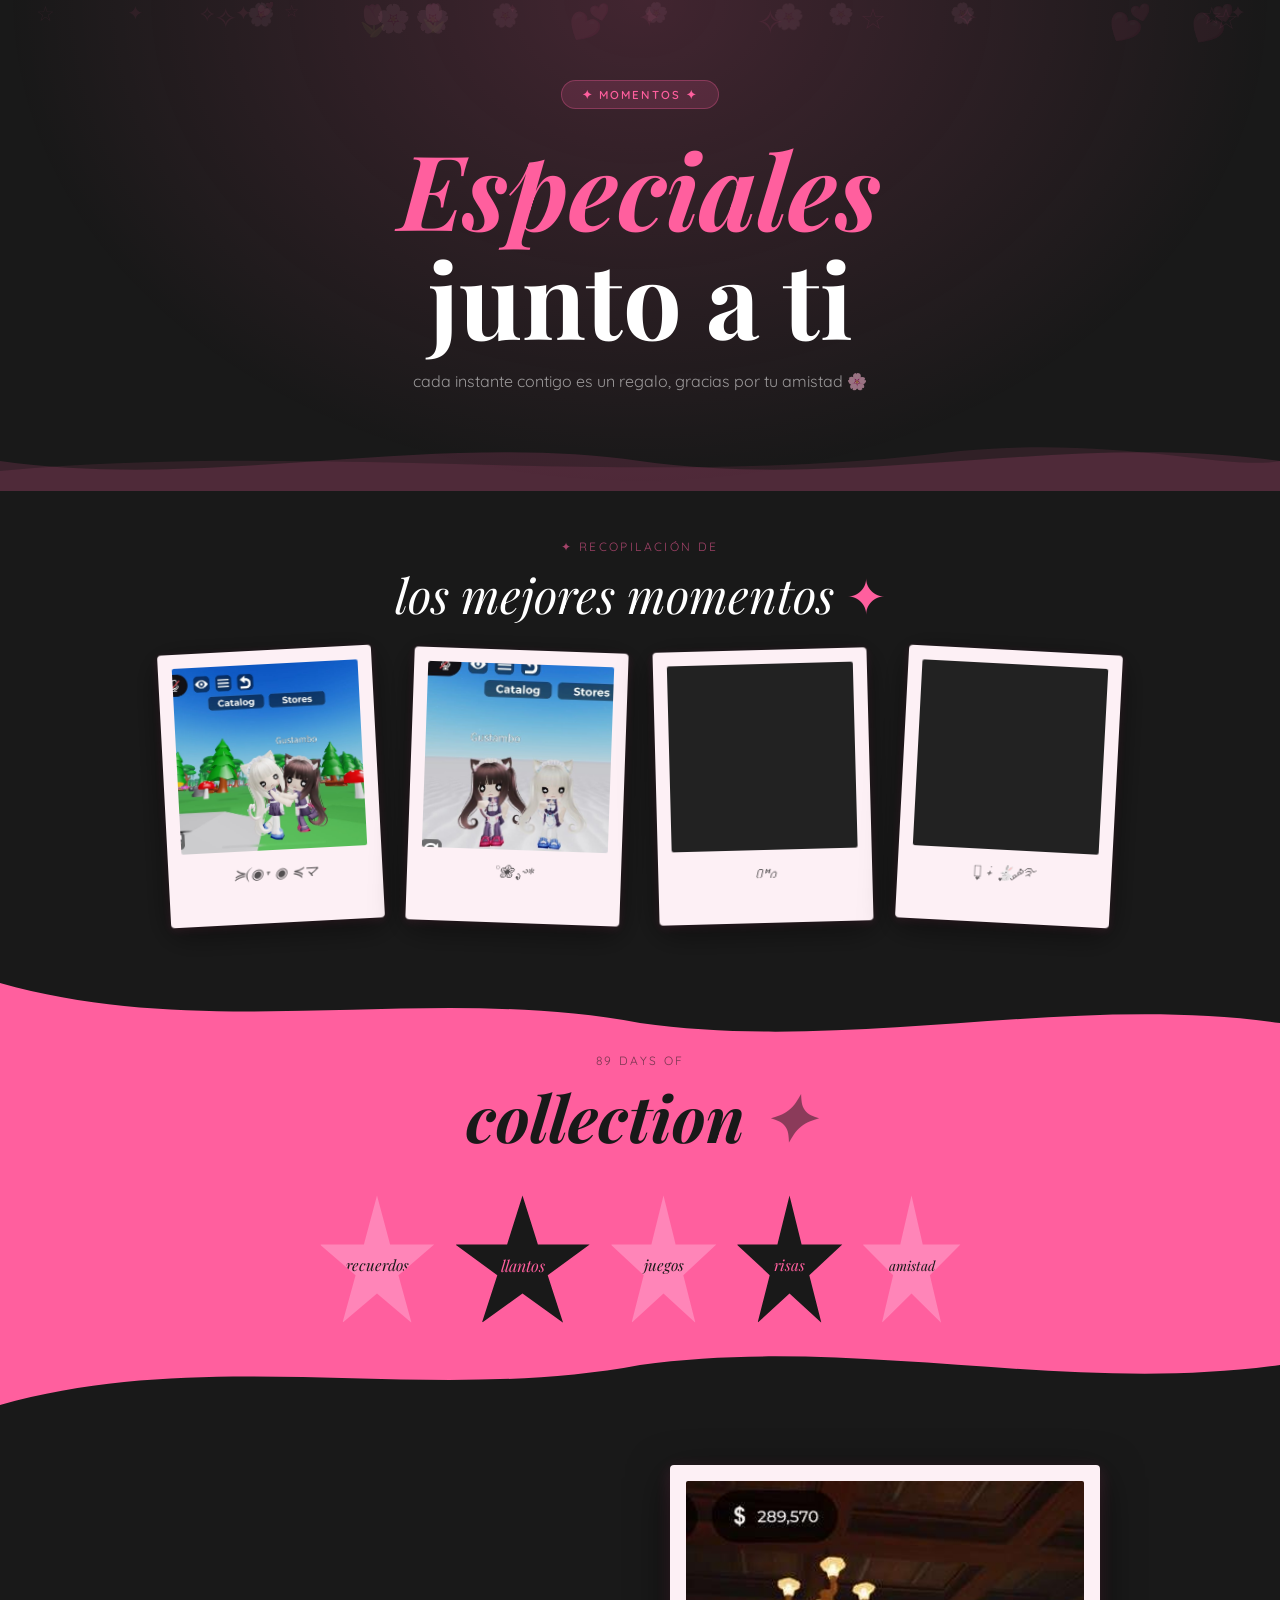
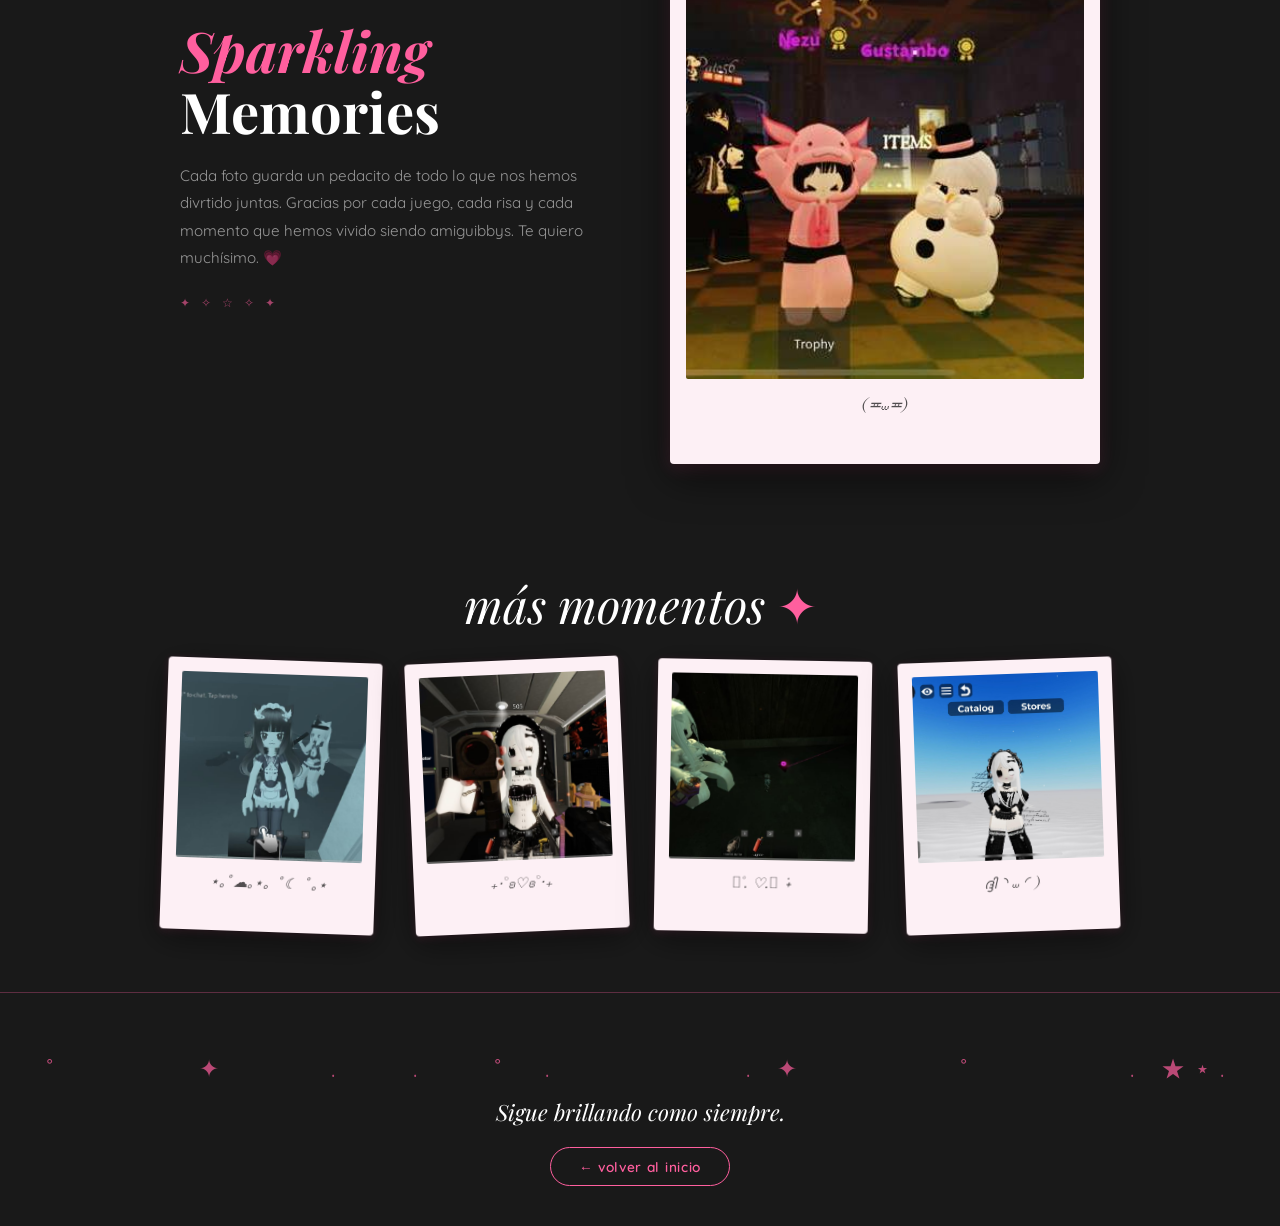
==== momentos.html @ c1fd0277 "Regalo para Nezu" ====
<!doctype html>
<html lang="es">
  <head>
    <meta charset="UTF-8" />
    <meta name="viewport" content="width=device-width, initial-scale=1.0" />
    <title>Momentos especiales ♡</title>
    <link
      href="https://fonts.googleapis.com/css2?family=Playfair+Display:ital,wght@0,400;0,700;1,400&family=Quicksand:wght@300;400;500;600;700&display=swap"
      rel="stylesheet"
    />
    <link rel="stylesheet" href="css/momentos.css" />
  </head>
  <body>
    <div class="bg-flowers" id="bgFlowers"></div>

    <!-- HERO -->
    <section class="hero">
      <div class="hero-badge">✦ momentos ✦</div>
      <h1 class="hero-title"><em>Especiales</em><br />junto a ti</h1>
      <p class="hero-sub">
        cada instante contigo es un regalo, gracias por tu amistad 🌸
      </p>
      <div class="hero-wave">
        <svg viewBox="0 0 1200 60" preserveAspectRatio="none">
          <path
            d="M0,30 C200,60 400,0 600,30 C800,60 1000,0 1200,30 L1200,60 L0,60 Z"
            fill="#FF5F9E"
            opacity="0.15"
          />
          <path
            d="M0,40 C300,10 600,60 900,20 C1050,5 1150,40 1200,30 L1200,60 L0,60 Z"
            fill="#FF5F9E"
            opacity="0.1"
          />
        </svg>
      </div>
    </section>

    <!-- SECCIÓN 1 -->
    <section class="section-label">
      <span class="section-tag">✦ recopilación de</span>
      <h2 class="section-title">
        los mejores momentos <span class="star">✦</span>
      </h2>
    </section>

    <!-- FILA 1 DE FOTOS -->
    <section class="polaroids-grid">
      <!-- FOTO 1 → cambia foto1.jpg por tu archivo -->
      <div class="polaroid" style="--rot: -3deg; --delay: 0s">
        <div class="polaroid-img">
          <img
            src="imgs/foto1.jpeg"
            alt="Momento 1"
            onerror="this.parentElement.classList.add('empty')"
          />
          <div class="placeholder-label">📷 tu foto aquí</div>
        </div>
        <div class="polaroid-caption">≽(◉˕ ◉ ≼マ</div>
      </div>

      <!-- FOTO 2 -->
      <div class="polaroid" style="--rot: 2deg; --delay: 0.1s">
        <div class="polaroid-img">
          <img
            src="imgs/foto2.jpeg"
            alt="Momento 2"
            onerror="this.parentElement.classList.add('empty')"
          />
          <div class="placeholder-label">📷 tu foto aquí</div>
        </div>
        <div class="polaroid-caption">°❀.ೃ࿔*</div>
      </div>

      <!-- VIDEO 3 -->
      <div class="polaroid" style="--rot: -1.5deg; --delay: 0.2s">
        <div class="polaroid-img">
          <video autoplay muted loop playsinline>
            <source src="imgs/foto3.mp4" type="video/mp4" />
          </video>

          <div class="placeholder-label">🎥 tu video aquí</div>
        </div>

        <div class="polaroid-caption">Ი⑅𐑼</div>
      </div>
      <!-- FOTO 4 -->
      <div class="polaroid" style="--rot: 3deg; --delay: 0.3s">
        <div class="polaroid-img">
          <video autoplay muted loop playsinline>
            <source src="imgs/foto4.mp4" type="video/mp4" />
          </video>

          <div class="placeholder-label">🎥 tu video aquí</div>
        </div>

        <div class="polaroid-caption">ִֶָ𓂃 ࣪˖ ִֶָ🐇་༘࿐</div>
      </div>
    </section>

    <!-- BANNER -->
    <section class="collections-banner">
      <div class="wave-top">
        <svg viewBox="0 0 1200 60" preserveAspectRatio="none">
          <path
            d="M0,0 C200,60 400,0 600,40 C800,70 1000,10 1200,40 L1200,0 Z"
            fill="#191919"
          />
        </svg>
      </div>
      <div class="collections-inner">
        <span class="collections-sub">89 Days of</span>
        <h2 class="collections-title">collection <span>✦</span></h2>
        <div class="flower-tags">
          <div class="flower-tag pink">recuerdos</div>
          <div class="flower-tag big">llantos</div>
          <div class="flower-tag pink">juegos</div>
          <div class="flower-tag">risas</div>
          <div class="flower-tag pink small">amistad</div>
        </div>
      </div>
      <div class="wave-bottom">
        <svg viewBox="0 0 1200 60" preserveAspectRatio="none">
          <path
            d="M0,60 C200,0 400,60 600,20 C800,-10 1000,50 1200,20 L1200,60 Z"
            fill="#191919"
          />
        </svg>
      </div>
    </section>

    <!-- FOTO GRANDE + TEXTO -->
    <section class="feature-section">
      <div class="feature-text">
        <h2 class="feature-title"><em>Sparkling</em><br />Memories</h2>
        <p class="feature-body">
          Cada foto guarda un pedacito de todo lo que nos hemos divrtido juntas.
          Gracias por cada juego, cada risa y cada momento que hemos vivido
          siendo amiguibbys. Te quiero muchísimo. 💗
        </p>
        <div class="feature-deco">✦ ✧ ☆ ✧ ✦</div>
      </div>
      <div class="feature-photo">
        <div class="big-polaroid">
          <div class="polaroid-img">
            <!-- FOTO 5 -->
            <img
              src="/imgs/foto5.jpeg"
              alt="Foto especial"
              onerror="this.parentElement.classList.add('empty')"
            />
            <div class="placeholder-label">📷 tu foto aquí</div>
          </div>
          <div class="polaroid-caption">(≖⩊≖)</div>
        </div>
      </div>
    </section>

    <!-- SECCIÓN 2 -->
    <section class="section-label" style="margin-top: 10px">
      <h2 class="section-title">más momentos <span class="star">✦</span></h2>
    </section>

    <!-- FILA 2 DE FOTOS -->
    <section class="polaroids-grid">
      <!-- FOTO 6 -->
      <div class="polaroid" style="--rot: 2deg; --delay: 0s">
        <div class="polaroid-img">
          <img
            src="imgs/foto6.jpeg"
            alt="Momento 6"
            onerror="this.parentElement.classList.add('empty')"
          />
          <div class="placeholder-label">📷 tu foto aquí</div>
        </div>
        <div class="polaroid-caption">⋆｡ﾟ☁︎｡⋆｡ ﾟ☾ ﾟ｡⋆</div>
      </div>

      <!-- FOTO 7 -->
      <div class="polaroid" style="--rot: -2.5deg; --delay: 0.1s">
        <div class="polaroid-img">
          <img
            src="imgs/foto7.jpeg"
            alt="Momento 7"
            onerror="this.parentElement.classList.add('empty')"
          />
          <div class="placeholder-label">📷 tu foto aquí</div>
        </div>
        <div class="polaroid-caption">₊‧°𐐪♡𐑂°‧₊</div>
      </div>

      <!-- FOTO 8 -->
      <div class="polaroid" style="--rot: 1deg; --delay: 0.2s">
        <div class="polaroid-img">
          <img
            src="imgs/foto8.jpeg"
            alt="Momento 8"
            onerror="this.parentElement.classList.add('empty')"
          />
          <div class="placeholder-label">📷 tu foto aquí</div>
        </div>
        <div class="polaroid-caption">⊹˚. ♡.𖥔 ݁ ˖</div>
      </div>

      <!-- FOTO 9 -->
      <div class="polaroid" style="--rot: -2deg; --delay: 0.3s">
        <div class="polaroid-img">
          <img
            src="imgs/foto9.jpeg"
            alt="Momento 9"
            onerror="this.parentElement.classList.add('empty')"
          />
          <div class="placeholder-label">📷 tu foto aquí</div>
        </div>
        <div class="polaroid-caption">ദ്ദി◝ ⩊ ◜)</div>
      </div>
    </section>

    <!-- FOOTER -->
    <footer class="footer">
      <div class="footer-icons">
        ˚　　　　✦　　　.　　. 　 ˚　.　　　　　 . ✦　　　 　˚　　　　 . ★⋆.
      </div>
      <p class="footer-text">Sigue brillando como siempre.</p>
      <a href="index.html" class="footer-back">← volver al inicio</a>
    </footer>

    <script src="js/momentos.js"></script>
  </body>
</html>
---- css/momentos.css ----
/* =====================
   Variables
   ===================== */
:root {
  --black: #191919;
  --black-soft: #222222;
  --black-card: #1e1e1e;
  --pink: #FF5F9E;
  --pink-dim: rgba(255, 95, 158, 0.15);
  --pink-glow: rgba(255, 95, 158, 0.35);
  --white: #ffffff;
  --off-white: #fdf0f5;
  --border: rgba(255, 95, 158, 0.3);
}

/* =====================
   Reset & Base
   ===================== */
*, *::before, *::after {
  box-sizing: border-box;
  margin: 0;
  padding: 0;
}

html { scroll-behavior: smooth; }

body {
  font-family: 'Quicksand', sans-serif;
  background: var(--black);
  color: var(--pink);
  overflow-x: hidden;
  min-height: 100vh;
}

/* =====================
   Flores flotantes fondo
   ===================== */
.bg-flowers {
  position: fixed;
  inset: 0;
  pointer-events: none;
  z-index: 0;
  overflow: hidden;
}
.bg-flowers span {
  position: absolute;
  font-size: 1.4rem;
  opacity: 0.07;
  animation: floatUp linear infinite;
}
@keyframes floatUp {
  0%   { transform: translateY(110vh) rotate(0deg); opacity: 0; }
  10%  { opacity: 0.07; }
  90%  { opacity: 0.07; }
  100% { transform: translateY(-10vh) rotate(360deg); opacity: 0; }
}

/* =====================
   HERO
   ===================== */
.hero {
  position: relative;
  z-index: 1;
  text-align: center;
  padding: 80px 20px 100px;
  overflow: hidden;
}

.hero::before {
  content: '';
  position: absolute;
  inset: 0;
  background: radial-gradient(ellipse at 50% 0%, rgba(255,95,158,0.18) 0%, transparent 70%);
  pointer-events: none;
}

.hero-badge {
  display: inline-block;
  border: 1.5px solid var(--border);
  border-radius: 50px;
  padding: 6px 20px;
  font-size: 0.72rem;
  font-weight: 600;
  letter-spacing: 0.18em;
  color: var(--pink);
  margin-bottom: 24px;
  text-transform: uppercase;
  background: var(--pink-dim);
  animation: fadeDown 0.7s ease both;
}

.hero-title {
  font-family: 'Playfair Display', serif;
  font-size: clamp(3rem, 10vw, 6.5rem);
  font-weight: 700;
  color: var(--white);
  line-height: 1.05;
  margin-bottom: 20px;
  animation: fadeDown 0.7s 0.1s ease both;
}
.hero-title em {
  color: var(--pink);
  font-style: italic;
}

.hero-sub {
  font-size: 1rem;
  color: rgba(255,255,255,0.55);
  font-weight: 400;
  animation: fadeDown 0.7s 0.2s ease both;
}

.hero-wave {
  position: absolute;
  bottom: 0; left: 0; right: 0;
  height: 60px;
}
.hero-wave svg { width: 100%; height: 100%; }

/* =====================
   Section labels
   ===================== */
.section-label {
  position: relative;
  z-index: 1;
  text-align: center;
  padding: 48px 20px 24px;
}
.section-tag {
  font-size: 0.75rem;
  letter-spacing: 0.2em;
  text-transform: uppercase;
  color: rgba(255,95,158,0.6);
  display: block;
  margin-bottom: 8px;
}
.section-title {
  font-family: 'Playfair Display', serif;
  font-size: clamp(1.8rem, 5vw, 3rem);
  font-weight: 400;
  color: var(--white);
  font-style: italic;
}
.section-title .star {
  color: var(--pink);
  font-style: normal;
}

/* =====================
   POLAROIDS GRID
   ===================== */
.polaroids-grid {
  position: relative;
  z-index: 1;
  display: grid;
  grid-template-columns: repeat(auto-fit, minmax(200px, 1fr));
  gap: 32px;
  max-width: 1000px;
  margin: 0 auto 60px;
  padding: 0 24px;
}

.polaroid {
  background: var(--off-white);
  border-radius: 4px;
  padding: 14px 14px 40px;
  box-shadow: 0 8px 32px rgba(0,0,0,0.5), 0 2px 8px rgba(255,95,158,0.15);
  transform: rotate(var(--rot, 0deg));
  transition: transform 0.3s ease, box-shadow 0.3s ease;
  animation: fadeUp 0.6s var(--delay, 0s) ease both;
  cursor: default;
}
.polaroid:hover {
  transform: rotate(0deg) scale(1.04);
  box-shadow: 0 16px 48px rgba(0,0,0,0.6), 0 4px 16px rgba(255,95,158,0.3);
  z-index: 10;
}

.polaroid-img {
  width: 100%;
  aspect-ratio: 1 / 1;
  background: var(--black-soft);
  border-radius: 2px;
  overflow: hidden;
  position: relative;
  display: flex;
  align-items: center;
  justify-content: center;
}
.polaroid-img img {
  width: 100%;
  height: 100%;
  object-fit: cover;
  display: block;
}
.polaroid-img.empty img { display: none; }
.placeholder-label {
  display: none;
  position: absolute;
  inset: 0;
  align-items: center;
  justify-content: center;
  flex-direction: column;
  gap: 8px;
  font-size: 0.82rem;
  color: rgba(255,95,158,0.6);
  font-weight: 500;
  text-align: center;
  padding: 10px;
}
.polaroid-img.empty .placeholder-label { display: flex; }

.polaroid-caption {
  margin-top: 12px;
  text-align: center;
  font-family: 'Playfair Display', serif;
  font-size: 0.9rem;
  font-style: italic;
  color: var(--black);
  opacity: 0.75;
}

/* =====================
   COLLECTIONS BANNER
   ===================== */
.collections-banner {
  position: relative;
  z-index: 1;
  background: var(--pink);
  padding: 70px 20px;
  text-align: center;
  margin: 20px 0;
}
.wave-top, .wave-bottom {
  position: absolute;
  left: 0; right: 0;
  height: 60px;
}
.wave-top { top: 0; }
.wave-bottom { bottom: 0; }
.wave-top svg, .wave-bottom svg { width: 100%; height: 100%; }

.collections-inner { position: relative; z-index: 1; }

.collections-sub {
  display: block;
  font-size: 0.75rem;
  letter-spacing: 0.2em;
  text-transform: uppercase;
  color: rgba(25,25,25,0.6);
  margin-bottom: 6px;
}
.collections-title {
  font-family: 'Playfair Display', serif;
  font-size: clamp(2rem, 6vw, 4rem);
  font-style: italic;
  color: var(--black);
  margin-bottom: 36px;
}
.collections-title span { color: var(--black); opacity: 0.5; }

/* Flower shape tags */
.flower-tags {
  display: flex;
  flex-wrap: wrap;
  justify-content: center;
  gap: 16px;
}
.flower-tag {
  background: var(--black);
  color: var(--pink);
  font-family: 'Playfair Display', serif;
  font-style: italic;
  font-size: 1.1rem;
  padding: 20px 28px;
  border-radius: 50%;
  aspect-ratio: 1;
  display: flex;
  align-items: center;
  justify-content: center;
  text-align: center;
  min-width: 110px;
  min-height: 110px;
  clip-path: polygon(50% 0%, 61% 35%, 98% 35%, 68% 57%, 79% 91%, 50% 70%, 21% 91%, 32% 57%, 2% 35%, 39% 35%);
  transition: transform 0.3s ease;
  cursor: default;
  font-size: 0.95rem;
}
.flower-tag:hover { transform: scale(1.1) rotate(15deg); }
.flower-tag.pink {
  background: #ff85b8;
  color: var(--black);
}
.flower-tag.big {
  min-width: 140px;
  min-height: 140px;
  font-size: 1rem;
}
.flower-tag.small {
  min-width: 90px;
  min-height: 90px;
  font-size: 0.85rem;
}

/* =====================
   FEATURE SECTION
   ===================== */
.feature-section {
  position: relative;
  z-index: 1;
  display: grid;
  grid-template-columns: 1fr 1fr;
  gap: 60px;
  max-width: 1000px;
  margin: 60px auto;
  padding: 0 40px;
  align-items: center;
}
@media (max-width: 700px) {
  .feature-section {
    grid-template-columns: 1fr;
    padding: 0 24px;
    gap: 40px;
  }
}

.feature-title {
  font-family: 'Playfair Display', serif;
  font-size: clamp(2.2rem, 5vw, 3.5rem);
  font-weight: 700;
  color: var(--white);
  line-height: 1.1;
  margin-bottom: 20px;
}
.feature-title em { color: var(--pink); }

.feature-body {
  font-size: 0.95rem;
  color: rgba(255,255,255,0.55);
  line-height: 1.8;
  margin-bottom: 24px;
  font-weight: 400;
}

.feature-deco {
  font-size: 0.78rem;
  color: var(--pink);
  letter-spacing: 4px;
  opacity: 0.6;
}

/* Big polaroid */
.big-polaroid {
  background: var(--off-white);
  border-radius: 4px;
  padding: 16px 16px 50px;
  box-shadow: 0 12px 40px rgba(0,0,0,0.6), 0 4px 16px rgba(255,95,158,0.2);
  transform: rotate(2deg);
  transition: transform 0.3s ease;
}
.big-polaroid:hover { transform: rotate(0deg) scale(1.02); }
.big-polaroid .polaroid-img {
  aspect-ratio: 4/5;
}
.big-polaroid .polaroid-caption {
  margin-top: 14px;
  font-size: 1rem;
}

/* =====================
   FOOTER
   ===================== */
.footer {
  position: relative;
  z-index: 1;
  text-align: center;
  padding: 60px 20px 40px;
  border-top: 1px solid var(--border);
}
.footer-icons {
  font-size: 1.5rem;
  letter-spacing: 10px;
  margin-bottom: 12px;
  opacity: 0.7;
}
.footer-text {
  font-family: 'Playfair Display', serif;
  font-style: italic;
  font-size: 1.4rem;
  color: var(--white);
  margin-bottom: 20px;
}
.footer-back {
  display: inline-block;
  padding: 10px 28px;
  border: 1.5px solid var(--pink);
  border-radius: 50px;
  color: var(--pink);
  text-decoration: none;
  font-size: 0.85rem;
  font-weight: 600;
  letter-spacing: 0.05em;
  transition: background 0.2s, color 0.2s;
}
.footer-back:hover {
  background: var(--pink);
  color: var(--black);
}

/* =====================
   Animaciones
   ===================== */
@keyframes fadeDown {
  from { opacity: 0; transform: translateY(-20px); }
  to   { opacity: 1; transform: translateY(0); }
}
@keyframes fadeUp {
  from { opacity: 0; transform: translateY(30px) rotate(var(--rot, 0deg)); }
  to   { opacity: 1; transform: translateY(0) rotate(var(--rot, 0deg)); }
}

.polaroid-img video {
  width: 100%;
  height: 100%;
  object-fit: cover;
  border-radius: inherit;
}
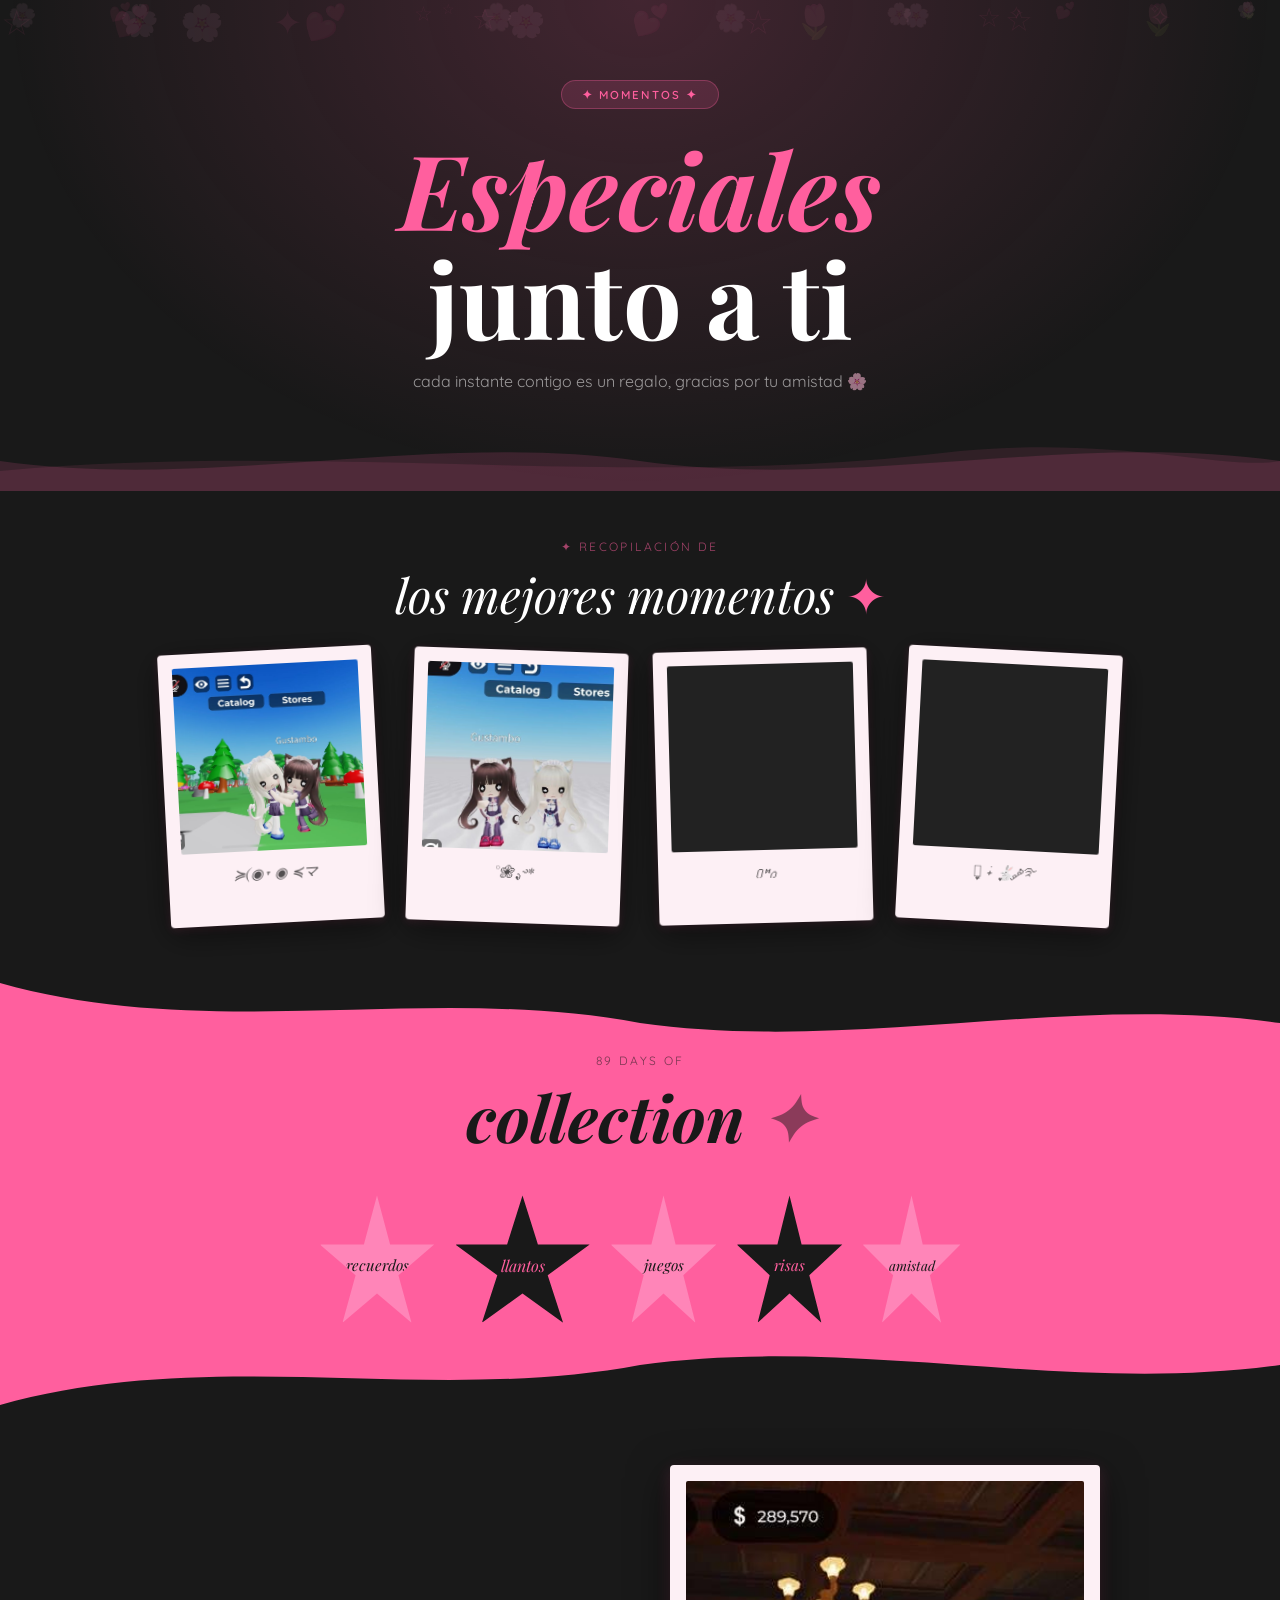
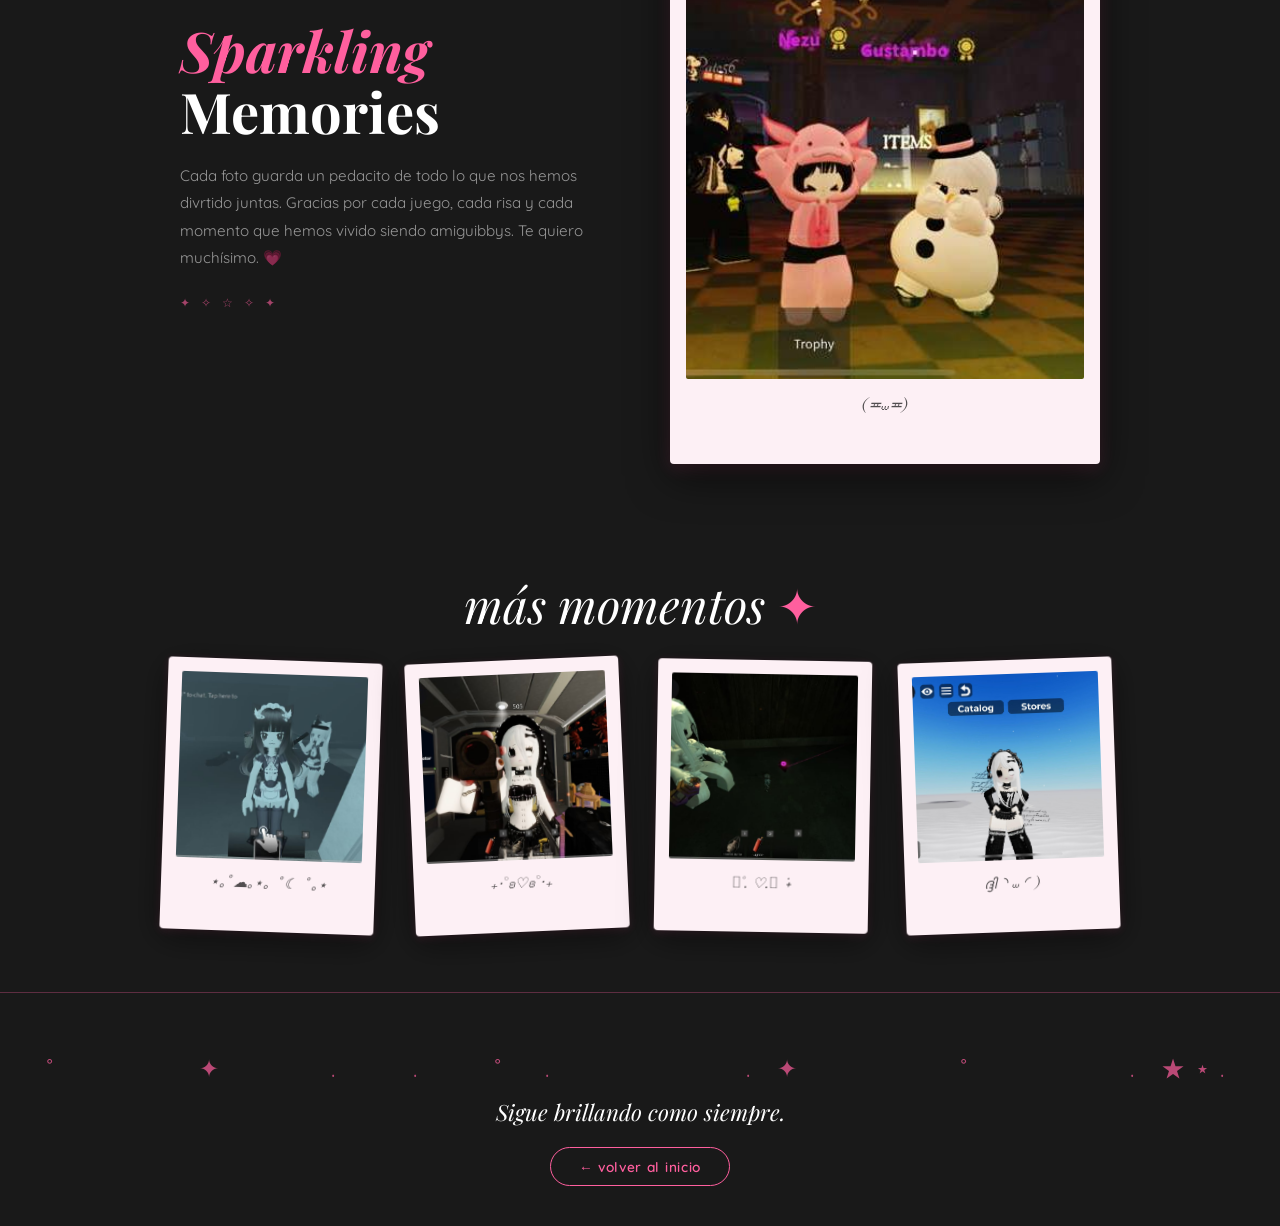
==== commit 85ae1b4c: "Arreglo foto" ====
--- a/momentos.html
+++ b/momentos.html
@@ -145,7 +145,7 @@
           <div class="polaroid-img">
             <!-- FOTO 5 -->
             <img
-              src="/imgs/foto5.jpeg"
+              src="imgs/foto5.jpeg"
               alt="Foto especial"
               onerror="this.parentElement.classList.add('empty')"
             />
